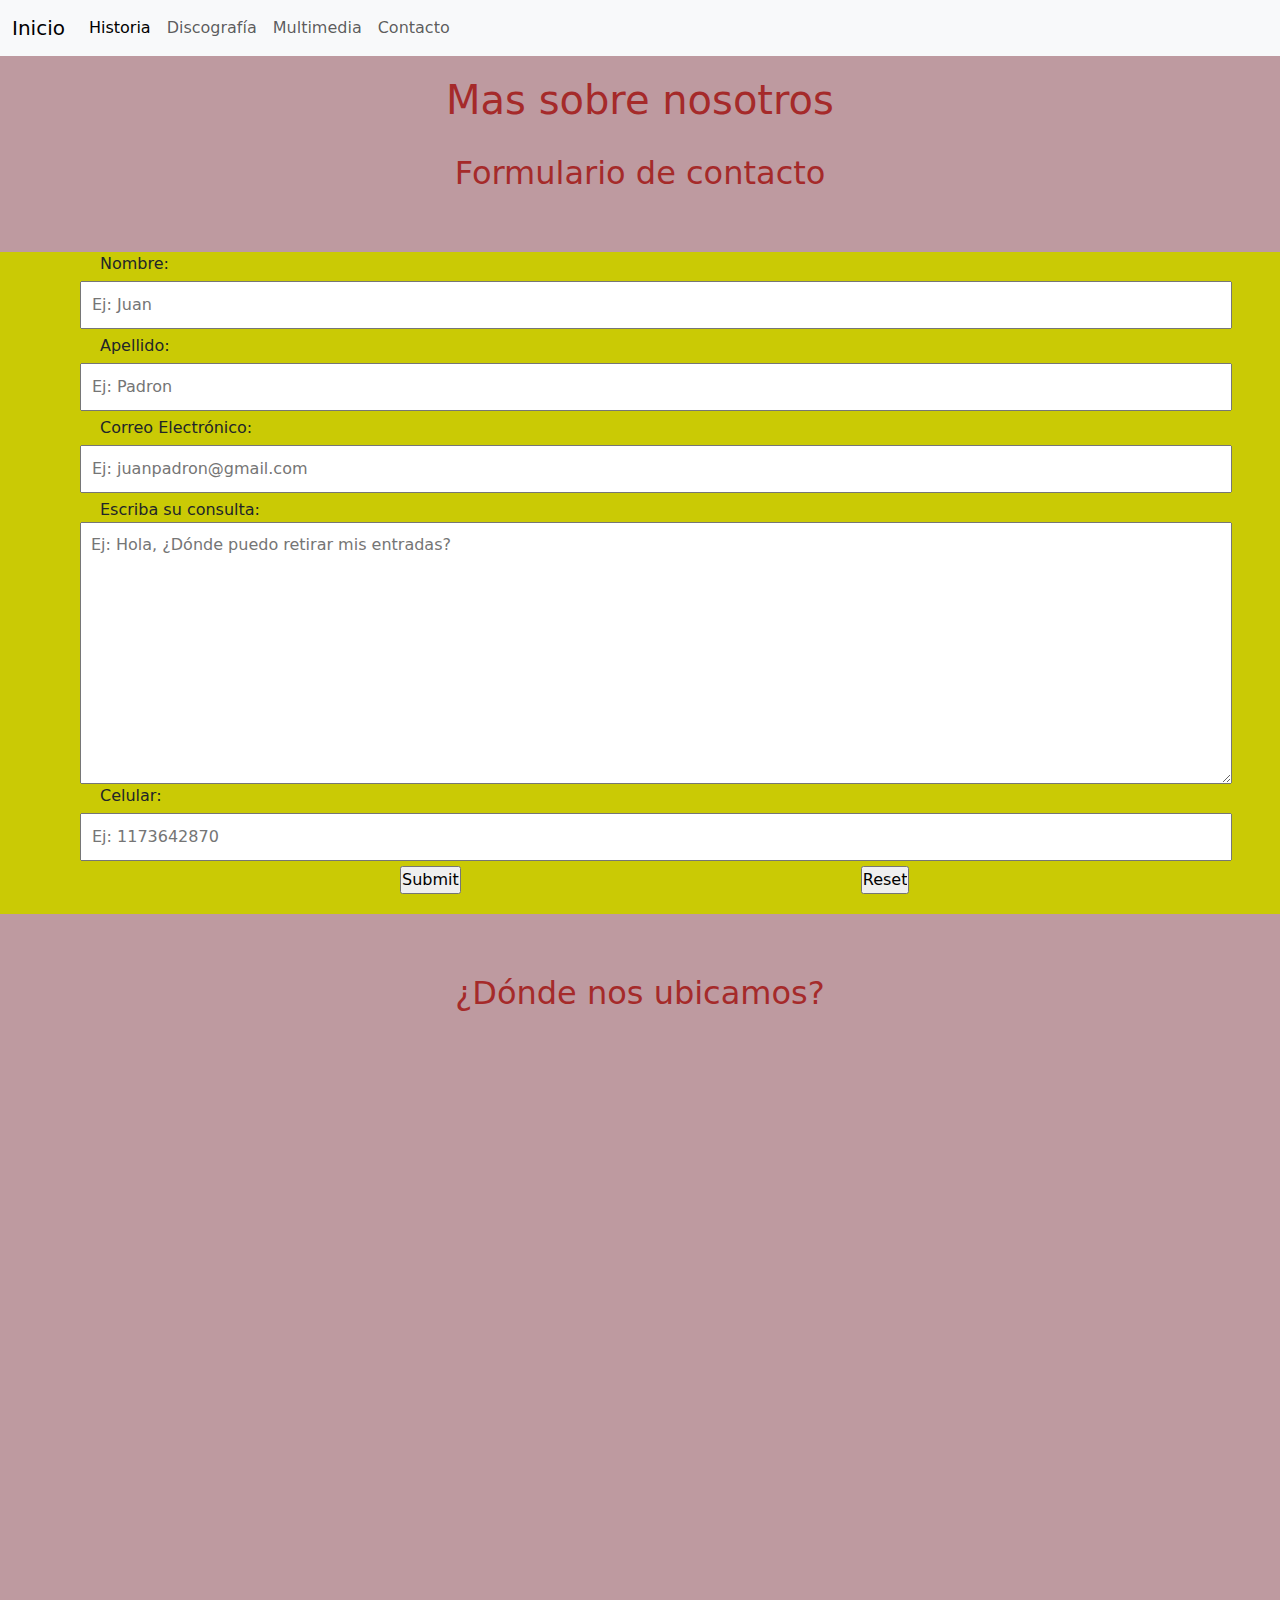
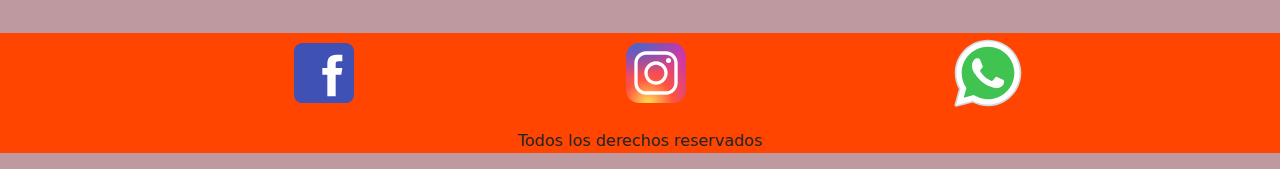
==== pages/contacto.html @ 47378e2a "first commit" ====
<!DOCTYPE html>
<html lang="es">
  <head>
    <meta charset="UTF-8" />
    <meta name="viewport" content="width=device-width, initial-scale=1.0" />
    <title>Contacto</title>
    <!-- CSS BOOTSTRAP 5.3v -->
    <link
      rel="stylesheet"
      href="https://cdn.jsdelivr.net/npm/bootstrap@5.3.1/dist/css/bootstrap.min.css"
    />
    <!-- CSS NATIVO -->
    <link rel="stylesheet" href="../css/style.css" />
  </head>
  <body>
    <header>
      <!-- NAVBAR CON BOOTSTRAP 5.3v -->
      <nav class="navbar navbar-expand-lg bg-body-tertiary">
        <div class="container-fluid">
          <a class="navbar-brand" href="../index.html">Inicio</a>
          <button
            class="navbar-toggler"
            type="button"
            data-bs-toggle="collapse"
            data-bs-target="#navbarNav"
            aria-controls="navbarNav"
            aria-expanded="false"
            aria-label="Toggle navigation"
          >
            <span class="navbar-toggler-icon"></span>
          </button>
          <div class="collapse navbar-collapse" id="navbarNav">
            <ul class="navbar-nav">
              <li class="nav-item">
                <a
                  class="nav-link active"
                  aria-current="page"
                  href="historia.html"
                  >Historia</a
                >
              </li>
              <li class="nav-item">
                <a class="nav-link" href="discografia.html">Discografía</a>
              </li>
              <li class="nav-item">
                <a class="nav-link" href="multimedia.html">Multimedia</a>
              </li>
              <li class="nav-item">
                <a class="nav-link" href="contacto.html">Contacto</a>
              </li>
            </ul>
          </div>
        </div>
      </nav>
      <!-- FIN DE NAVBAR CON BOOTSTRAP 5.3v -->
    </header>
    <main>
      <h1 class="textForm">Mas sobre nosotros</h1>
      <h2 class="textForm">Formulario de contacto</h2>
      <form>
        <label for="nombre">Nombre: </label
        ><input
          type="text"
          id="nombre"
          class="posicionForm"
          placeholder="Ej: Juan"
        /><label for="apellido">Apellido: </label
        ><input
          type="text"
          id="apellido"
          class="posicionForm"
          placeholder="Ej: Padron"
        /><label for="email">Correo Electrónico: </label>
        <input
          type="email"
          id="email"
          class="posicionForm"
          placeholder="Ej: juanpadron@gmail.com"
        /><label for="mensaje">Escriba su consulta: </label
        ><textarea
          id="mensaje"
          cols="30"
          rows="10"
          placeholder="Ej: Hola, ¿Dónde puedo retirar mis entradas?"
        ></textarea
        ><label for="numero">Celular: </label>
        <input
          type="number"
          id="numero"
          class="posicionForm"
          placeholder="Ej: 1173642870"
        /><input type="submit" class="botones" /><input
          type="reset"
          class="botones"
        />
      </form>
      <section>
        <h2 class="textForm">¿Dónde nos ubicamos?</h2>
        <iframe
          src="https://www.google.com/maps/embed?pb=!1m18!1m12!1m3!1d44189.13141049807!2d-58.463792177758606!3d-34.59463119713933!2m3!1f0!2f0!3f0!3m2!1i1024!2i768!4f13.1!3m3!1m2!1s0x95bcb58ce9bd53f5%3A0xa75ef5c6630b8023!2sNiceto%20Club!5e0!3m2!1ses!2sar!4v1691620302881!5m2!1ses!2sar"
          width="600"
          height="450"
          style="border: 0"
          allowfullscreen=""
          loading="lazy"
          referrerpolicy="no-referrer-when-downgrade"
        ></iframe>
      </section>
    </main>
    <footer>
      <ul>
        <li>
          <a href="https://es-la.facebook.com/" target="_blank"
            ><img
              class="logoFooter"
              src="../img/facebook_icono.svg"
              alt="Imagen icono Facebook"
          /></a>
        </li>
        <li>
          <a href="https://www.instagram.com/" target="_blank"
            ><img
              class="logoFooter"
              src="../img/instagram_icono.svg"
              alt="Imagen icono Instagram"
          /></a>
        </li>
        <li>
          <a href="https://wa.me/541138491243" target="_blank"
            ><img
              class="logoFooter"
              src="../img/whatsapp_icono.svg"
              alt="Imagen icono Whatsapp"
          /></a>
        </li>
      </ul>
      <p>Todos los derechos reservados</p>
    </footer>
    <!-- LINK JS para BOOTSTRAP 5.3v -->
    <script src="https://cdn.jsdelivr.net/npm/bootstrap@5.3.1/dist/js/bootstrap.bundle.min.js"></script>
  </body>
</html>
---- css/style.css ----
/* CSS General */

* {
  margin: 0;
  padding: 0;
  box-sizing: border-box;
}

a {
  color: black;
  cursor: pointer;
  font-size: 40px;
  text-decoration: none;
}

ul li {
  list-style-type: none;
}

body {
  background-color: rgb(190, 154, 160);
}

h1,
h2 {
  margin: 10px;
  padding: 10px;
  text-align: center;
}

h3 {
  text-align: center;
  margin-right: 50px;
  padding-bottom: 10px;
}

.navegation li {
  display: inline;
  list-style-type: none;
  margin: 10px;
  padding: 20px;
}

.posicion {
  display: inline-block;
  margin: 15px;
  padding: 15px;
}
footer {
  background-color: orangered;
  text-align: center;
}
footer ul {
  display: flex;
  flex-flow: row nowrap;
  justify-content: space-evenly;
  background-color: orangered;
  margin-top: 50px;
}

.logoFooter {
  width: 80px;
  height: 80px;
}

.logoNav {
  width: 50px;
  height: 50px;
}

/* CSS Index */

.imagenInicio {
  width: 100%;
  height: 650px;
}

.parrafoInicio {
  margin: 20px;
  text-align: center;
}

.imagenCompra {
  margin-top: 30px;
  margin-left: 450px;
  height: 120px;
  width: 35%;
}

/* CSS Discografia */
.gridContenedorPrincipal {
  display: grid;
  grid-template-areas:
    "discoUno discoDos discoTres"
    "discoCuatro discoCinco discoSeis";
}
.flexItemDiscografia {
  display: flex;
  flex-direction: column;
  flex-wrap: wrap;
  height: 650px;
  align-items: center;
}
.imagenDisco {
  width: 250px;
  height: 200px;
  object-fit: contain;
  margin-bottom: 20px;
}
.listaDisc li a {
  display: inline-block;
  font-size: 20px;
  text-align: center;
  font-size: 20px;
  text-decoration: underline;
}
.discografia {
  border: 1px solid black;
  font-size: 20px;
  margin: 20px;
  padding: 10px;
  text-align: center;
}

.discUno {
  background-color: blue;
  grid-area: discoUno;
}

.discDos {
  background-color: rgb(177, 43, 43);
  grid-area: discoDos;
}

.discTres {
  background-color: rgb(104, 104, 207);
  grid-area: discoTres;
}
.discCuatro {
  background-color: brown;
  grid-area: discoCuatro;
}
.discCinco {
  background-color: blueviolet;
  grid-area: discoCinco;
}
.discSeis {
  background-color: blanchedalmond;
  grid-area: discoSeis;
}
/* CSS Historia */

.fondoHistoria {
  background-image: url(https://los40ar00.epimg.net/los40/imagenes/2023/03/10/musica/1678460792_503362_1678462747_noticia_normal.jpg);
  background-position: center;
  background-size: cover;
  margin-bottom: 60px;
}

.textoHistoria {
  color: orangered;
  margin: 20px;
  padding: 10px;
  text-align: center;
}

.textTitulo {
  color: orangered;
  font-size: 25px;
}

iframe {
  width: 100%;
  height: 550px;
  aspect-ratio: 16/9;
  display: flex;
  flex-direction: column;
  justify-content: center;
  align-items: center;
  padding: 20px 80px;
}

/* CSS Multimedia */
#discografias {
  text-transform: uppercase;
}
.subNavegation {
  text-align: center;
  font-size: 20px;
  width: 100%;
  margin: 12px;
  padding: 15px;
  border-radius: 50px;
  cursor: pointer;
}
.subNavegation ul {
  display: flex;
  flex-flow: row wrap;
  justify-content: space-between;
  align-items: center;
  text-align: center;
}

.subNav li a {
  font-size: 20px;
  background-color: chocolate;
  margin: 12px;
  padding: 15px;
  border-radius: 50px;
}

/* CSS Contacto */

form {
  background-color: rgb(202, 202, 5);
  margin-top: 50px;
  margin-bottom: 50px;
}

label {
  display: inline;
  margin-left: 80px;
  padding: 20px;
}

.textForm {
  color: brown;
  text-align: center;
}
input[type="text"],
input[type="email"],
input[type="number"],
textarea {
  display: block;
  margin-left: 80px;
  padding: 10px;
  width: 90%;
}

.posicionForm {
  display: block;
  margin: 5px;
  padding: 5px;
}

.botones {
  cursor: pointer;
  margin-left: 400px;
  margin-bottom: 20px;
}

/* REINICIO DE CSS */
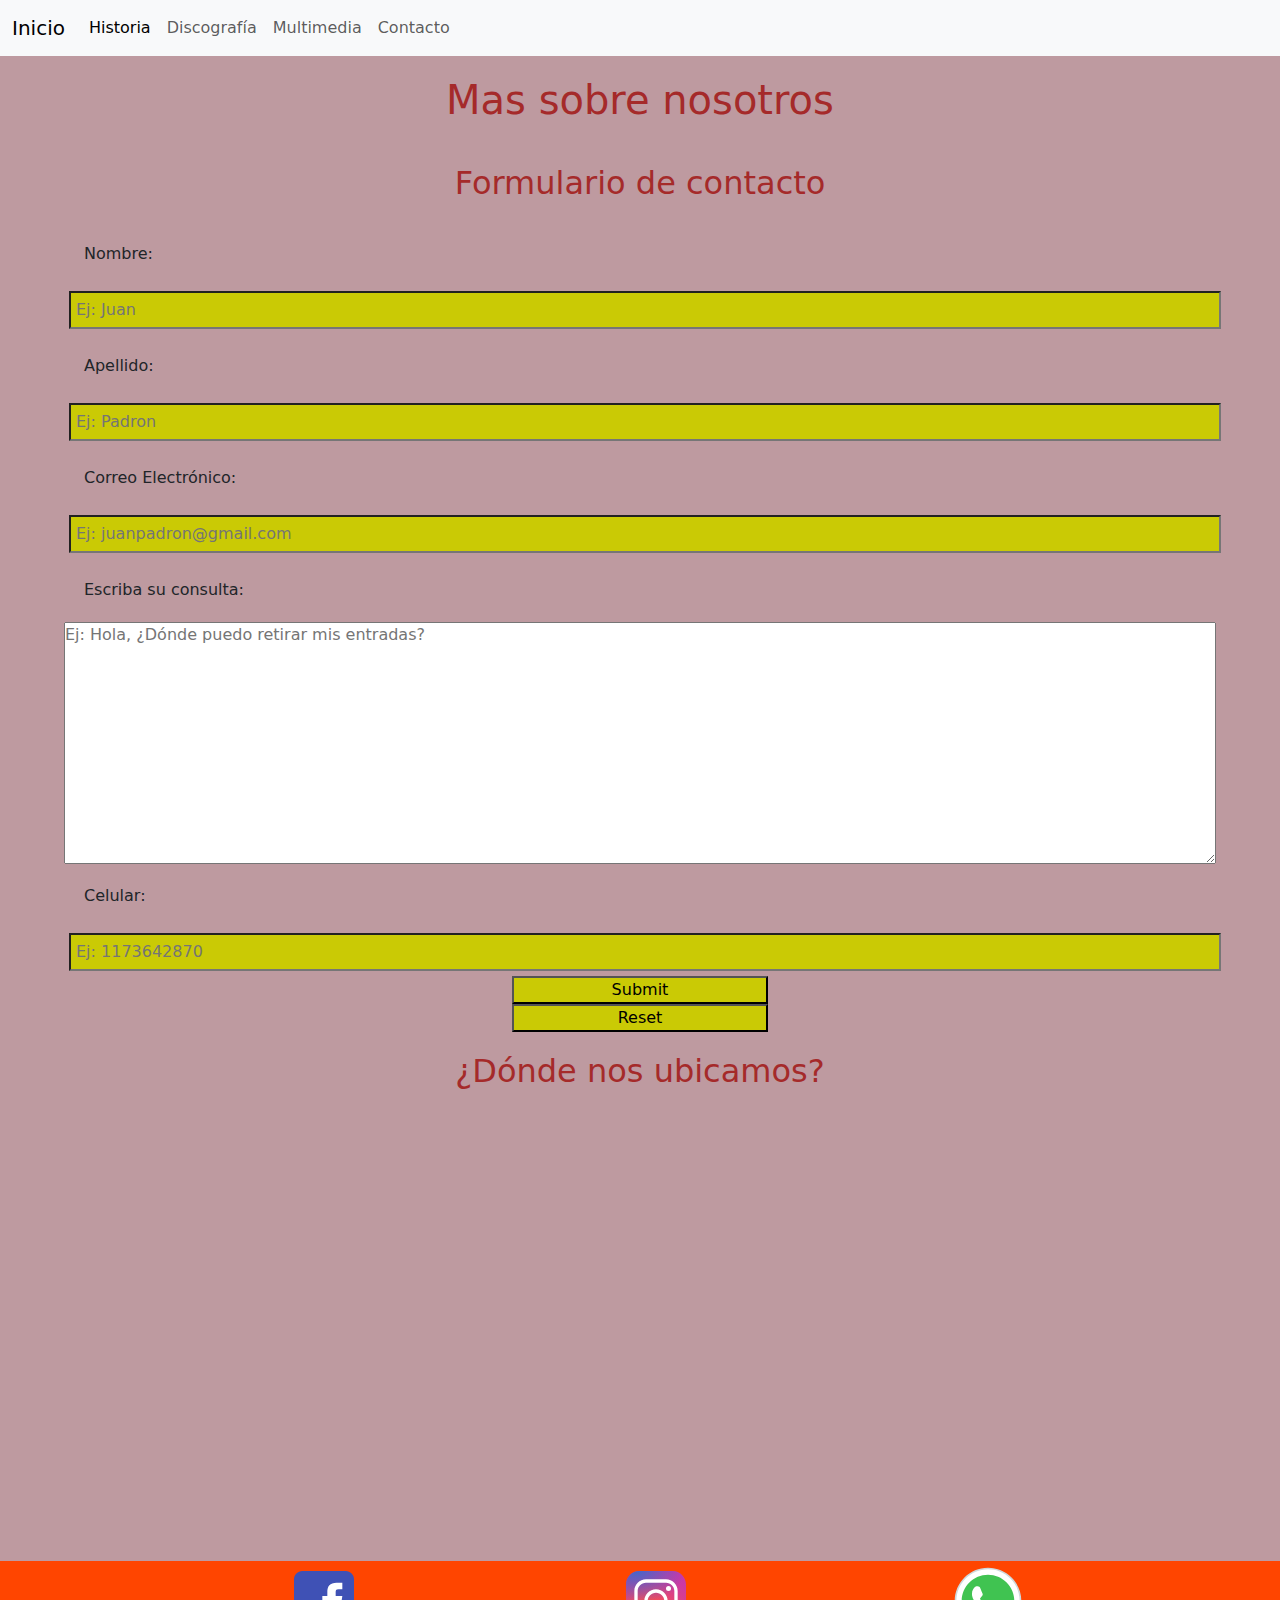
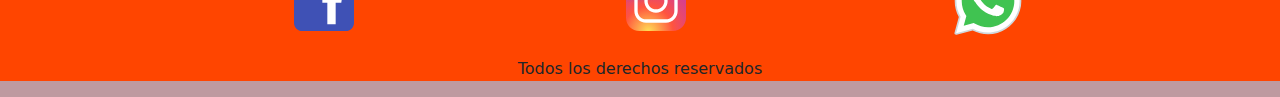
==== commit 60b8f9b5: "contacto responsivo y modificacion del css" ====
--- a/pages/contacto.html
+++ b/pages/contacto.html
@@ -54,7 +54,7 @@
       </nav>
       <!-- FIN DE NAVBAR CON BOOTSTRAP 5.3v -->
     </header>
-    <main>
+    <main class="contenedorContacto">
       <h1 class="textForm">Mas sobre nosotros</h1>
       <h2 class="textForm">Formulario de contacto</h2>
       <form>
@@ -97,9 +97,10 @@
       <section>
         <h2 class="textForm">¿Dónde nos ubicamos?</h2>
         <iframe
+          class="alturaMapa"
           src="https://www.google.com/maps/embed?pb=!1m18!1m12!1m3!1d44189.13141049807!2d-58.463792177758606!3d-34.59463119713933!2m3!1f0!2f0!3f0!3m2!1i1024!2i768!4f13.1!3m3!1m2!1s0x95bcb58ce9bd53f5%3A0xa75ef5c6630b8023!2sNiceto%20Club!5e0!3m2!1ses!2sar!4v1691620302881!5m2!1ses!2sar"
-          width="600"
-          height="450"
+          width="95%"
+          height="50%"
           style="border: 0"
           allowfullscreen=""
           loading="lazy"
--- a/css/style.css
+++ b/css/style.css
@@ -1,11 +1,11 @@
-/* CSS General */
-
+/* RESETEO CSS */
 * {
   margin: 0;
   padding: 0;
   box-sizing: border-box;
 }
-
+/* MOBILE FIRST */
+/* CSS General */
 a {
   color: black;
   cursor: pointer;
@@ -59,8 +59,8 @@
 }
 
 .logoFooter {
-  width: 80px;
-  height: 80px;
+  width: 50px;
+  height: 50px;
 }
 
 .logoNav {
@@ -69,10 +69,9 @@
 }
 
 /* CSS Index */
-
 .imagenInicio {
   width: 100%;
-  height: 650px;
+  height: 350px;
 }
 
 .parrafoInicio {
@@ -80,25 +79,32 @@
   text-align: center;
 }
 
+aside a {
+  display: flex;
+  justify-content: center;
+  align-items: center;
+}
 .imagenCompra {
-  margin-top: 30px;
-  margin-left: 450px;
-  height: 120px;
-  width: 35%;
+  height: 100px;
+  width: 70vw;
 }
 
 /* CSS Discografia */
-.gridContenedorPrincipal {
+.gridContenedorDiscografia {
   display: grid;
   grid-template-areas:
-    "discoUno discoDos discoTres"
-    "discoCuatro discoCinco discoSeis";
+    "titulo"
+    "discoUno"
+    "discoDos"
+    "discoTres"
+    "discoCuatro"
+    "discoCinco"
+    "discoSeis";
 }
 .flexItemDiscografia {
-  display: flex;
-  flex-direction: column;
-  flex-wrap: wrap;
-  height: 650px;
+  display: grid;
+  grid-template-columns: 1fr;
+  height: 750px;
   align-items: center;
 }
 .imagenDisco {
@@ -107,6 +113,11 @@
   object-fit: contain;
   margin-bottom: 20px;
 }
+.contenedorImgDiscFlex {
+  display: flex;
+  justify-content: center;
+  align-items: center;
+}
 .listaDisc li a {
   display: inline-block;
   font-size: 20px;
@@ -120,6 +131,9 @@
   margin: 20px;
   padding: 10px;
   text-align: center;
+}
+.tituloDiscografia {
+  grid-area: titulo;
 }
 
 .discUno {
@@ -156,9 +170,11 @@
   background-size: cover;
   margin-bottom: 60px;
 }
-
+.opacity {
+  background-color: rgba(0, 0, 0, 0.5);
+}
 .textoHistoria {
-  color: orangered;
+  color: white;
   margin: 20px;
   padding: 10px;
   text-align: center;
@@ -211,30 +227,34 @@
 
 /* CSS Contacto */
 
-form {
+.contenedorContacto {
+  display: flex;
+  flex-direction: column;
+  flex-wrap: nowrap;
+  justify-content: center;
+  align-items: center;
+}
+main form {
+  display: flex;
+  flex-direction: column;
+  width: 90vw;
+}
+form input {
   background-color: rgb(202, 202, 5);
   margin-top: 50px;
   margin-bottom: 50px;
-}
-
-label {
+  width: 90vw;
+}
+
+form label {
+  width: 90%;
   display: inline;
-  margin-left: 80px;
   padding: 20px;
 }
 
 .textForm {
   color: brown;
   text-align: center;
-}
-input[type="text"],
-input[type="email"],
-input[type="number"],
-textarea {
-  display: block;
-  margin-left: 80px;
-  padding: 10px;
-  width: 90%;
 }
 
 .posicionForm {
@@ -245,8 +265,57 @@
 
 .botones {
   cursor: pointer;
-  margin-left: 400px;
-  margin-bottom: 20px;
-}
-
-/* REINICIO DE CSS */
+  margin: auto;
+  width: 20vw;
+}
+
+.alturaMapa {
+  height: 400px;
+}
+
+/* VISTA TABLETA */
+@media (min-width: 768px) {
+  /* CSS General */
+  .logoFooter {
+    width: 70px;
+    height: 70px;
+  }
+  /* CSS Index */
+  .imagenInicio {
+    height: 450px;
+  }
+  .imagenCompra {
+    height: 120px;
+  }
+  /* CSS Discografia */
+  .gridContenedorDiscografia {
+    grid-template-areas:
+      "titulo titulo"
+      "discoUno discoDos"
+      "discoTres discoCuatro"
+      "discoCinco discoSeis";
+  }
+}
+
+/* VISTA PC */
+@media (min-width: 1024px) {
+  /* CSS General */
+  .logoFooter {
+    width: 80px;
+    height: 80px;
+  }
+  /* CSS Index */
+  .imagenInicio {
+    height: 650px;
+  }
+  .imagenCompra {
+    height: 150px;
+  }
+  /* CSS Discografia */
+  .gridContenedorDiscografia {
+    grid-template-areas:
+      "titulo titulo titulo"
+      "discoUno discoDos discoTres"
+      "discoCuatro discoCinco discoSeis";
+  }
+}
